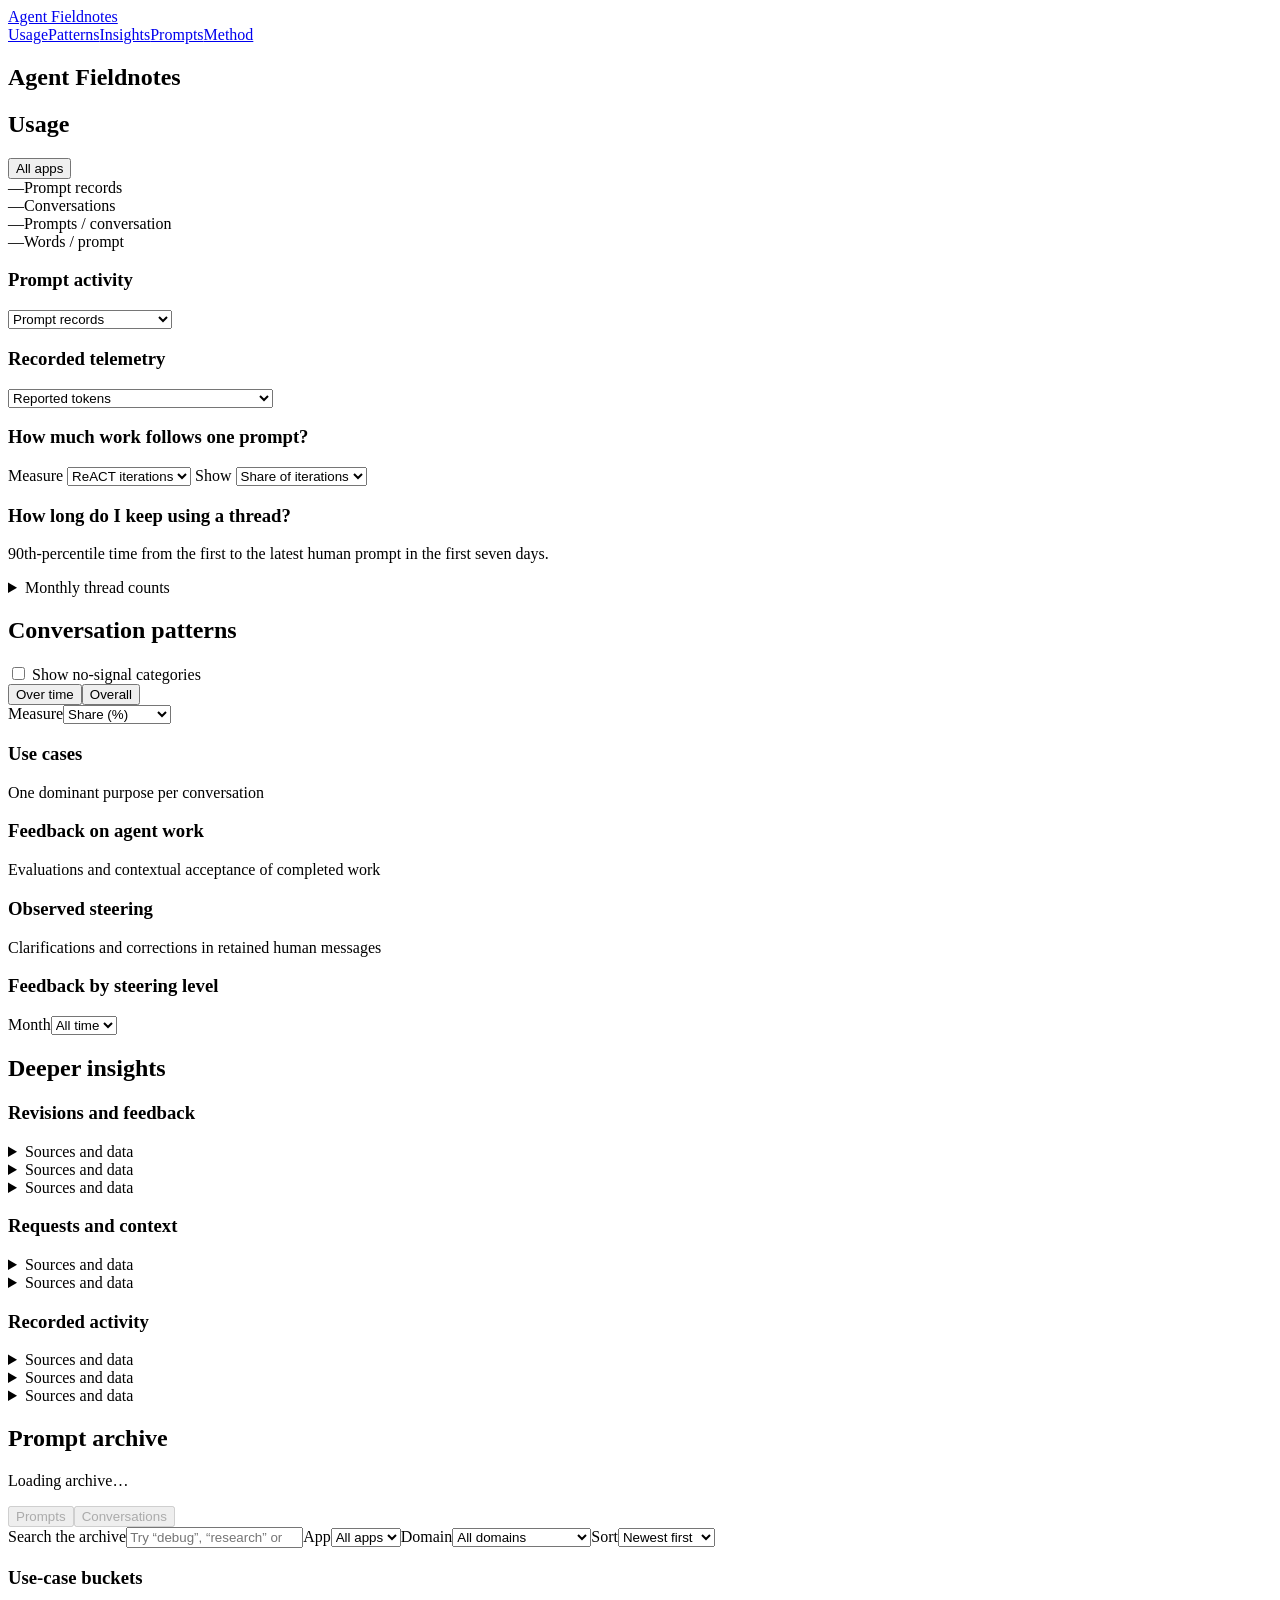
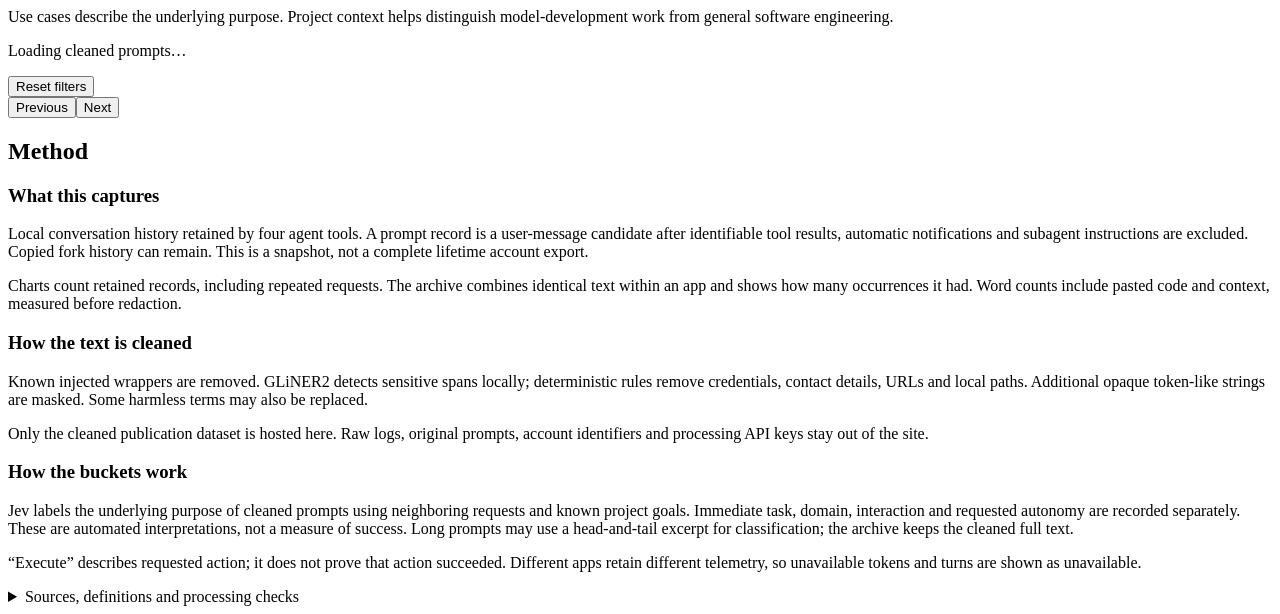
==== web/index.html @ b1a74762 "Open-source Agent Fieldnotes" ====
<!doctype html>
<html lang="en" class="layout-compact layout-sidebar"><head><meta charset="utf-8"><meta name="viewport" content="width=device-width,initial-scale=1"><meta name="description" content="Coding-agent usage over time and a searchable prompt archive."><title>Agent Fieldnotes</title><link rel="icon" href="data:image/svg+xml,%3Csvg xmlns='http://www.w3.org/2000/svg' viewBox='0 0 40 40'%3E%3Crect width='40' height='40' rx='8' fill='%2314202c'/%3E%3Cpath d='M10 29V11h20M10 20h15' fill='none' stroke='%23fa673f' stroke-width='4'/%3E%3C/svg%3E"><link rel="preconnect" href="https://fonts.googleapis.com"><link rel="preconnect" href="https://fonts.gstatic.com" crossorigin><link href="https://fonts.googleapis.com/css2?family=IBM+Plex+Mono:wght@400;500&family=IBM+Plex+Sans:wght@400;500;600&family=Newsreader:opsz,wght@6..72,400;6..72,500&display=swap" rel="stylesheet"><link rel="stylesheet" href="/style.css"><script defer src="/trends.js"></script><script defer src="/app.js"></script><script defer src="/redesign.js"></script><link rel="stylesheet" href="/redesign.css"></head>
<body><header><a class="brand" href="#usage">Agent Fieldnotes</a><nav aria-label="Main navigation"><a href="#usage">Usage</a><a href="#qualitative">Patterns</a><a href="#insights">Insights</a><a href="#archive">Prompts</a><a href="#method">Method</a></nav></header>
<main id="top"><section class="intro"><h1>Agent Fieldnotes</h1></section>
<section id="usage" aria-labelledby="usage-title"><div class="section-head"><h2 id="usage-title">Usage</h2><div class="app-controls" id="app-controls" aria-label="Filter usage by app"><button class="active" data-app="all" aria-pressed="true">All apps</button></div></div>
<div class="stats" id="stats" aria-live="polite"><div><span class="stat-value">—</span><span>Prompt records</span></div><div><span class="stat-value">—</span><span>Conversations</span></div><div><span class="stat-value">—</span><span>Prompts / conversation</span></div><div><span class="stat-value">—</span><span>Words / prompt</span></div></div>
<div class="usage-charts"><div><div class="chart-head"><div><h3>Prompt activity</h3></div><label class="measure-select"><select aria-label="Chart measure" id="chart-measure"><option value="prompts">Prompt records</option><option value="words">Average words / prompt</option><option value="threads">Active conversations</option></select></label></div><div id="chart" class="chart" aria-live="polite"></div><div id="legend" class="legend"></div>
</div><div class="token-panel"><div class="chart-head"><div><h3>Recorded telemetry</h3></div><label class="measure-select"><select aria-label="Chart measure" id="token-measure"><option value="total_tokens">Reported tokens</option><option value="turns">Recorded turns</option><option value="turns_per_thread">Turns / active conversation</option><option value="iterations">Agent turns (ReACT iterations)</option><option value="iterations_per_thread">ReACT iterations per active conversation</option><option value="iterations_per_prompt">ReACT iterations per user prompt</option></select></label></div><div id="token-chart" class="chart"></div><div id="token-legend" class="legend"></div></div></div>
<section class="react-usage" id="react-per-prompt" aria-labelledby="horizon-title">
<h3 id="horizon-title">How much work follows one prompt?</h3>
<p class="muted" id="horizon-description"></p>
<div class="horizon-controls">
<label>Measure <select id="horizon-measure"><option value="iterations" selected>ReACT iterations</option><option value="elapsed">Elapsed time</option></select></label>
<label>Show <select id="horizon-weight"><option value="prompts">Share of prompts</option><option value="work" selected>Share of iterations</option></select></label>
</div>
<p class="muted" id="horizon-scope"></p>
<p class="muted" id="horizon-reading"></p>
<div id="prompt-react-chart" class="chart" aria-describedby="horizon-scope horizon-reading"></div>
<div id="prompt-react-legend" class="legend"></div>
</section>
<section class="react-usage" id="thread-follow-through" aria-labelledby="thread-follow-title">
<h3 id="thread-follow-title">How long do I keep using a thread?</h3>
<p class="muted">90th-percentile time from the first to the latest human prompt in the first seven days.</p>
<div class="chart" id="thread-follow-chart"></div>
<details id="thread-follow-monthly"><summary>Monthly thread counts</summary><div class="table-wrap"><table><thead><tr><th scope="col">Month</th><th scope="col">Threads</th><th scope="col">Median prompts</th><th scope="col">90th-percentile span</th><th scope="col">Follow-up after 24h</th></tr></thead><tbody id="thread-follow-data"></tbody></table></div></details>
</section>
</section>
<section id="qualitative" aria-labelledby="qual-title"><div class="section-head"><h2 id="qual-title">Conversation patterns</h2><label class="qual-controls"><input type="checkbox" id="include-uninformative"> Show no-signal categories</label></div><div class="qual-toolbar"><div class="app-controls"><button id="qual-time" class="active" aria-pressed="true">Over time</button><button id="qual-overall" aria-pressed="false">Overall</button></div><label>Measure<select id="qual-measure"><option value="share">Share (%)</option><option value="count">Conversations</option></select></label></div><div class="qual-layout"><div><h3>Use cases</h3><p class="muted">One dominant purpose per conversation</p><div id="use-cases" class="distribution"></div></div><div><h3>Feedback on agent work</h3><p class="muted">Evaluations and contextual acceptance of completed work</p><div id="feedback-dist" class="distribution"></div><h3 class="steering-title">Observed steering</h3><p class="muted">Clarifications and corrections in retained human messages</p><div id="steering-dist" class="distribution"></div></div></div><div class="matrix-head"><h3>Feedback by steering level</h3><label>Month<select id="matrix-month"><option value="all">All time</option></select></label></div><div id="feedback-by-steering"></div></section>
<section id="insights" aria-labelledby="insight-title"><div class="section-head"><h2 id="insight-title">Deeper insights</h2></div><div class="insight-group" id="insight-revisions"><h3 class="insight-group-title">Revisions and feedback</h3><div class="insight-grid"><article class="insight-figure" id="revision-breakdown-clear" data-insight="revision-breakdown-clear"><div class="native-insight"></div><details class="insight-source"><summary>Sources and data</summary><div class="insight-source-content">Loading definitions…</div></details></article><article class="insight-figure" id="dissatisfaction-trend-clear" data-insight="dissatisfaction-trend-clear"><div class="native-insight"></div><details class="insight-source"><summary>Sources and data</summary><div class="insight-source-content">Loading definitions…</div></details></article><article class="insight-figure" id="dissatisfaction-waterfall-clear" data-insight="dissatisfaction-waterfall-clear"><div class="native-insight"></div><details class="insight-source"><summary>Sources and data</summary><div class="insight-source-content">Loading definitions…</div></details></article></div></div><div class="insight-group" id="insight-workflow"><h3 class="insight-group-title">Requests and context</h3><div class="insight-grid"><article class="insight-figure" id="request-progression-clear" data-insight="request-progression-clear"><div class="native-insight"></div><details class="insight-source"><summary>Sources and data</summary><div class="insight-source-content">Loading definitions…</div></details></article><article class="insight-figure" id="token-composition-clear" data-insight="token-composition-clear"><div class="native-insight"></div><details class="insight-source"><summary>Sources and data</summary><div class="insight-source-content">Loading definitions…</div></details></article></div></div><div class="insight-group" id="insight-activity"><h3 class="insight-group-title">Recorded activity</h3><div class="insight-grid"><article class="insight-figure" id="tool-friction-clear" data-insight="tool-friction-clear"><div class="native-insight"></div><details class="insight-source"><summary>Sources and data</summary><div class="insight-source-content">Loading definitions…</div></details></article><article class="insight-figure" id="overlap-clear" data-insight="overlap-clear"><div class="native-insight"></div><details class="insight-source"><summary>Sources and data</summary><div class="insight-source-content">Loading definitions…</div></details></article><article class="insight-figure" id="prompt-clock-clear" data-insight="prompt-clock-clear"><div class="native-insight"></div><details class="insight-source"><summary>Sources and data</summary><div class="insight-source-content">Loading definitions…</div></details></article></div></div></section><section id="archive" aria-labelledby="archive-title"><div class="section-head"><h2 id="archive-title">Prompt archive</h2><p id="archive-total" class="muted">Loading archive…</p></div><div class="archive-view app-controls" aria-label="Archive view"><button id="view-prompts" disabled class="active" aria-pressed="true">Prompts</button><button id="view-threads" disabled aria-pressed="false">Conversations</button></div><div class="archive-tools"><label class="search-label"><span>Search the archive</span><input id="search" type="search" placeholder="Try “debug”, “research” or “subagent”" autocomplete="off"></label><label>App<select id="archive-app"><option value="all">All apps</option></select></label><label>Domain<select id="domain"><option value="all">All domains</option><option value="software">Software</option><option value="model_development">Model development</option><option value="data">Data</option><option value="creative">Creative</option><option value="personal">Personal</option><option value="infrastructure">Infrastructure</option><option value="other">Other</option><option value="unclear">Unclear</option></select></label><label class="thread-filter" hidden>Feedback<select id="feedback-filter"><option value="all">All feedback</option><option value="strongly_negative">Strongly negative</option><option value="negative">Negative</option><option value="mixed">Mixed</option><option value="positive">Positive</option><option value="strongly_positive">Strongly positive</option><option value="no_feedback">No explicit feedback</option><option value="uncertain">Uncertain</option></select></label><label class="thread-filter" hidden>Steering<select id="steering-filter"><option value="all">All steering</option><option value="none">None observed</option><option value="light">Light</option><option value="moderate">Moderate</option><option value="heavy">Heavy</option><option value="uncertain">Uncertain</option></select></label><label>Sort<select id="sort"><option value="newest">Newest first</option><option value="oldest">Oldest first</option><option value="shortest">Shortest first</option><option value="longest">Longest first</option></select></label></div>
<div class="archive-layout"><aside aria-label="Use-case buckets"><h3>Use-case buckets</h3><div id="buckets"></div><p class="muted bucket-note">Use cases describe the underlying purpose. Project context helps distinguish model-development work from general software engineering.</p></aside><div><div class="results-head"><p id="result-count" aria-live="polite">Loading cleaned prompts…</p><button id="reset" class="text-button">Reset filters</button></div><div id="results"></div><div class="pagination"><button id="prev">Previous</button><span id="page-label"></span><button id="next">Next</button></div></div></div></section>
<section id="method" aria-labelledby="method-title"><div class="section-head"><h2 id="method-title">Method</h2></div><div class="method-grid"><div><h3>What this captures</h3><p>Local conversation history retained by four agent tools. A prompt record is a user-message candidate after identifiable tool results, automatic notifications and subagent instructions are excluded. Copied fork history can remain. This is a snapshot, not a complete lifetime account export.</p><p>Charts count retained records, including repeated requests. The archive combines identical text within an app and shows how many occurrences it had. Word counts include pasted code and context, measured before redaction.</p></div><div><h3>How the text is cleaned</h3><p>Known injected wrappers are removed. GLiNER2 detects sensitive spans locally; deterministic rules remove credentials, contact details, URLs and local paths. Additional opaque token-like strings are masked. Some harmless terms may also be replaced.</p><p>Only the cleaned publication dataset is hosted here. Raw logs, original prompts, account identifiers and processing API keys stay out of the site.</p></div><div><h3>How the buckets work</h3><p>Jev labels the underlying purpose of cleaned prompts using neighboring requests and known project goals. Immediate task, domain, interaction and requested autonomy are recorded separately. These are automated interpretations, not a measure of success. Long prompts may use a head-and-tail excerpt for classification; the archive keeps the cleaned full text.</p><p>“Execute” describes requested action; it does not prove that action succeeded. Different apps retain different telemetry, so unavailable tokens and turns are shown as unavailable.</p></div></div><details><summary>Sources, definitions and processing checks</summary><div id="method-details"></div><p>Cleaning model: <a href="https://huggingface.co/fastino/gliner2-privacy-filter-PII-multi" target="_blank" rel="noopener">Fastino GLiNER2 privacy filter</a>. Classification: <a href="https://docs.typesafe.ai/introduction" target="_blank" rel="noopener">TypeSafe Jev</a>. The pilot covered 300 real prompts and 32 synthetic cases. All 52 known synthetic sensitive spans were covered by the combined model and rules. Those challenge results are not a real-world accuracy estimate.</p></details></section></main></body></html>
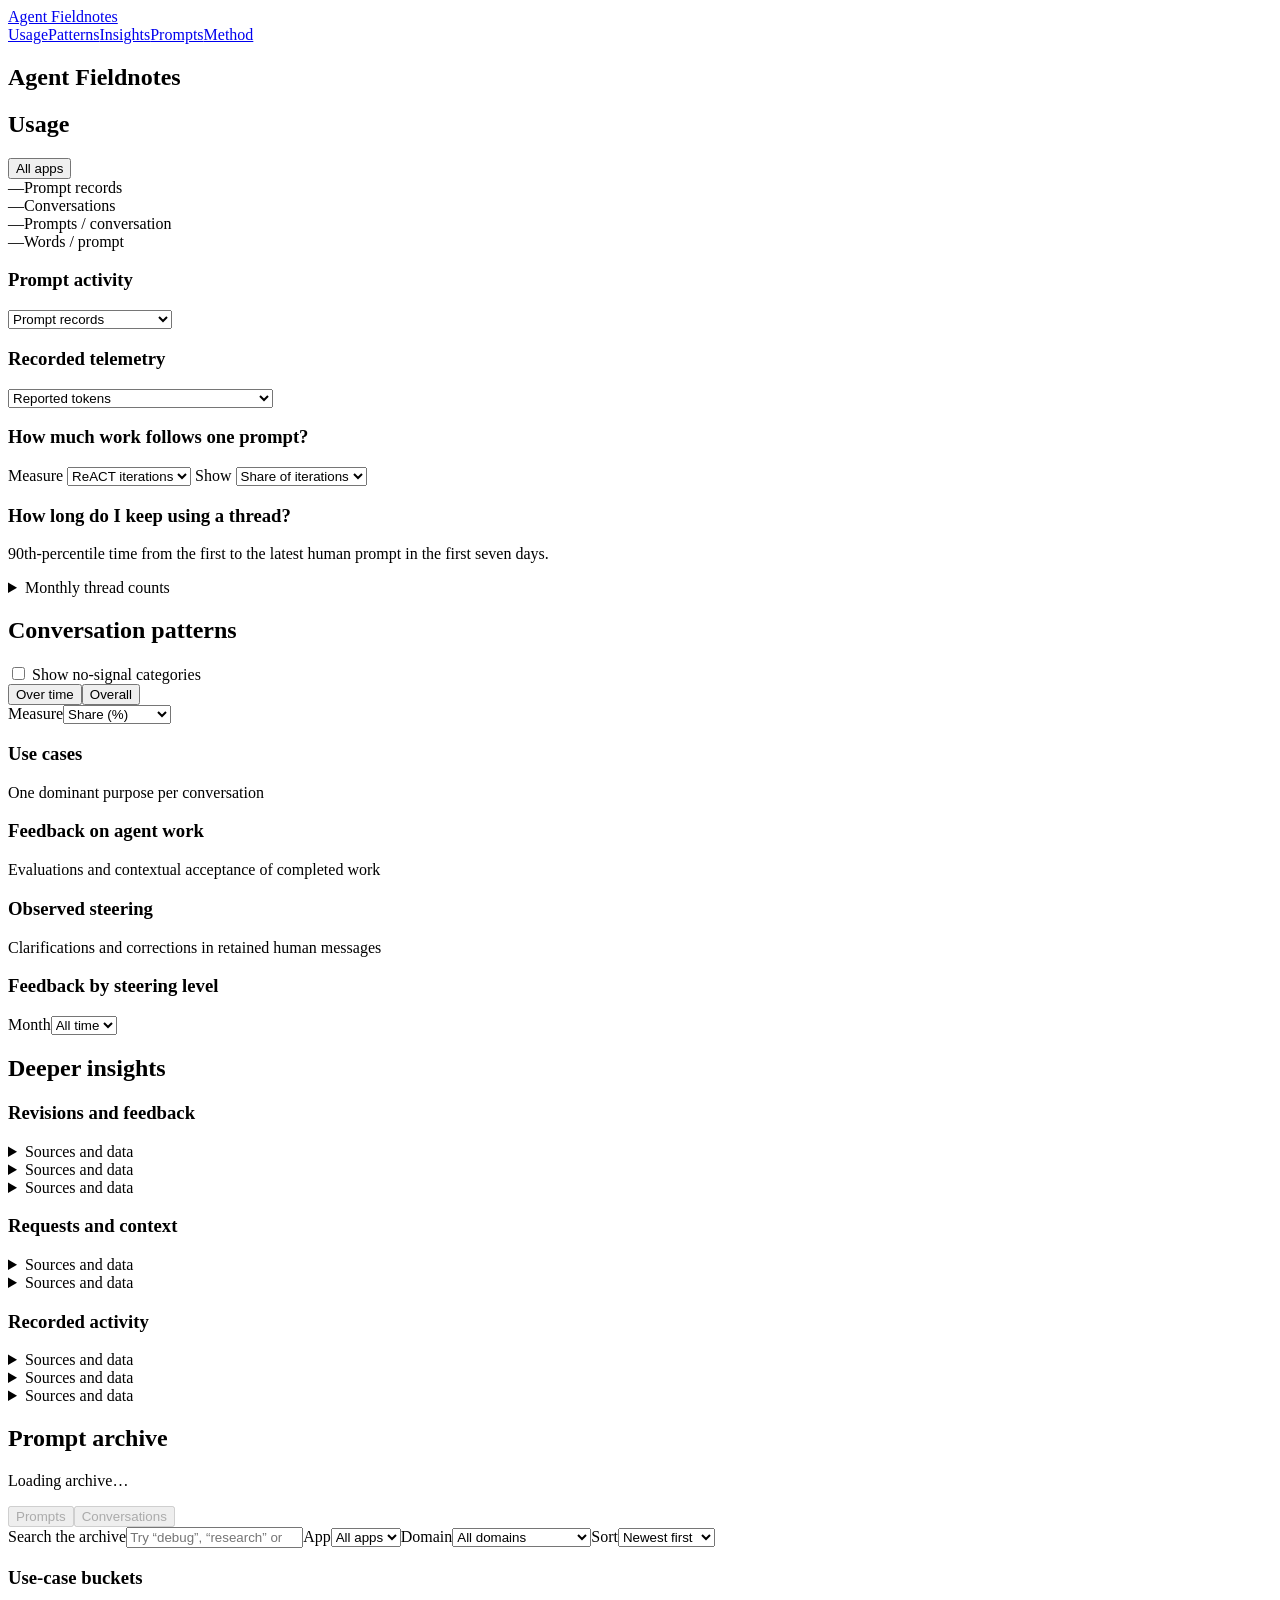
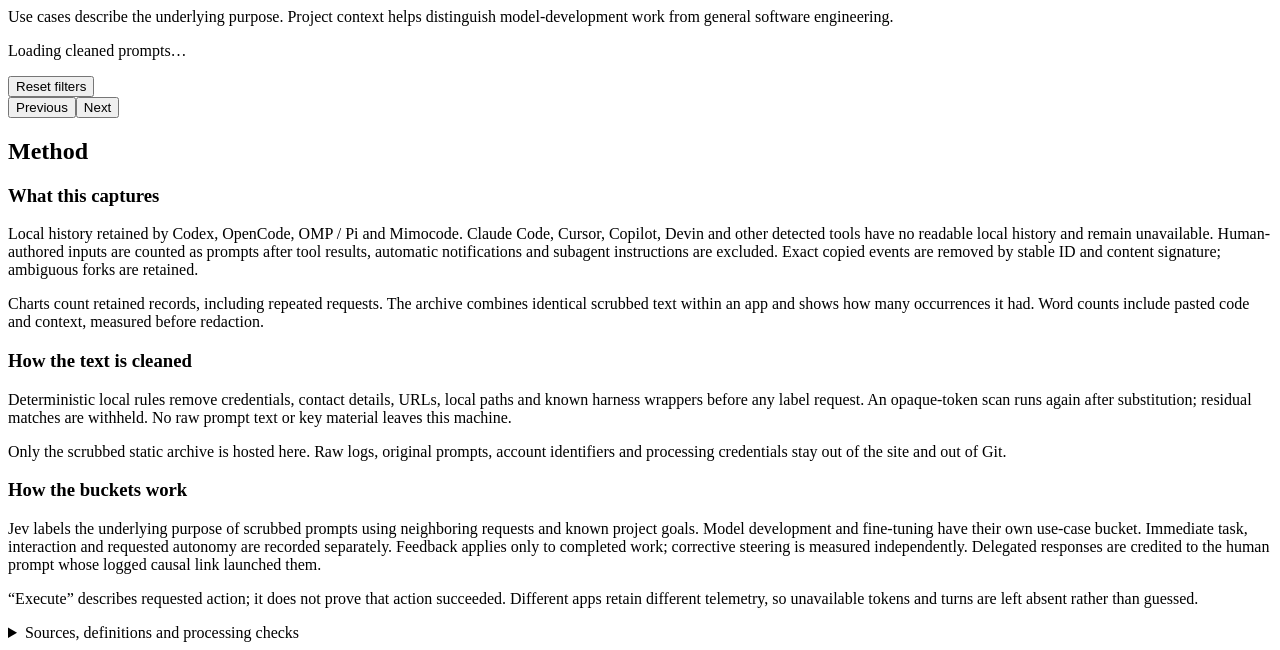
==== commit d1ffa40e: "feat: support more local agent sources - Add read-only OpenCode, Mimocode and OMP adapters plus a CL" ====
--- a/web/index.html
+++ b/web/index.html
@@ -28,4 +28,4 @@
 <section id="qualitative" aria-labelledby="qual-title"><div class="section-head"><h2 id="qual-title">Conversation patterns</h2><label class="qual-controls"><input type="checkbox" id="include-uninformative"> Show no-signal categories</label></div><div class="qual-toolbar"><div class="app-controls"><button id="qual-time" class="active" aria-pressed="true">Over time</button><button id="qual-overall" aria-pressed="false">Overall</button></div><label>Measure<select id="qual-measure"><option value="share">Share (%)</option><option value="count">Conversations</option></select></label></div><div class="qual-layout"><div><h3>Use cases</h3><p class="muted">One dominant purpose per conversation</p><div id="use-cases" class="distribution"></div></div><div><h3>Feedback on agent work</h3><p class="muted">Evaluations and contextual acceptance of completed work</p><div id="feedback-dist" class="distribution"></div><h3 class="steering-title">Observed steering</h3><p class="muted">Clarifications and corrections in retained human messages</p><div id="steering-dist" class="distribution"></div></div></div><div class="matrix-head"><h3>Feedback by steering level</h3><label>Month<select id="matrix-month"><option value="all">All time</option></select></label></div><div id="feedback-by-steering"></div></section>
 <section id="insights" aria-labelledby="insight-title"><div class="section-head"><h2 id="insight-title">Deeper insights</h2></div><div class="insight-group" id="insight-revisions"><h3 class="insight-group-title">Revisions and feedback</h3><div class="insight-grid"><article class="insight-figure" id="revision-breakdown-clear" data-insight="revision-breakdown-clear"><div class="native-insight"></div><details class="insight-source"><summary>Sources and data</summary><div class="insight-source-content">Loading definitions…</div></details></article><article class="insight-figure" id="dissatisfaction-trend-clear" data-insight="dissatisfaction-trend-clear"><div class="native-insight"></div><details class="insight-source"><summary>Sources and data</summary><div class="insight-source-content">Loading definitions…</div></details></article><article class="insight-figure" id="dissatisfaction-waterfall-clear" data-insight="dissatisfaction-waterfall-clear"><div class="native-insight"></div><details class="insight-source"><summary>Sources and data</summary><div class="insight-source-content">Loading definitions…</div></details></article></div></div><div class="insight-group" id="insight-workflow"><h3 class="insight-group-title">Requests and context</h3><div class="insight-grid"><article class="insight-figure" id="request-progression-clear" data-insight="request-progression-clear"><div class="native-insight"></div><details class="insight-source"><summary>Sources and data</summary><div class="insight-source-content">Loading definitions…</div></details></article><article class="insight-figure" id="token-composition-clear" data-insight="token-composition-clear"><div class="native-insight"></div><details class="insight-source"><summary>Sources and data</summary><div class="insight-source-content">Loading definitions…</div></details></article></div></div><div class="insight-group" id="insight-activity"><h3 class="insight-group-title">Recorded activity</h3><div class="insight-grid"><article class="insight-figure" id="tool-friction-clear" data-insight="tool-friction-clear"><div class="native-insight"></div><details class="insight-source"><summary>Sources and data</summary><div class="insight-source-content">Loading definitions…</div></details></article><article class="insight-figure" id="overlap-clear" data-insight="overlap-clear"><div class="native-insight"></div><details class="insight-source"><summary>Sources and data</summary><div class="insight-source-content">Loading definitions…</div></details></article><article class="insight-figure" id="prompt-clock-clear" data-insight="prompt-clock-clear"><div class="native-insight"></div><details class="insight-source"><summary>Sources and data</summary><div class="insight-source-content">Loading definitions…</div></details></article></div></div></section><section id="archive" aria-labelledby="archive-title"><div class="section-head"><h2 id="archive-title">Prompt archive</h2><p id="archive-total" class="muted">Loading archive…</p></div><div class="archive-view app-controls" aria-label="Archive view"><button id="view-prompts" disabled class="active" aria-pressed="true">Prompts</button><button id="view-threads" disabled aria-pressed="false">Conversations</button></div><div class="archive-tools"><label class="search-label"><span>Search the archive</span><input id="search" type="search" placeholder="Try “debug”, “research” or “subagent”" autocomplete="off"></label><label>App<select id="archive-app"><option value="all">All apps</option></select></label><label>Domain<select id="domain"><option value="all">All domains</option><option value="software">Software</option><option value="model_development">Model development</option><option value="data">Data</option><option value="creative">Creative</option><option value="personal">Personal</option><option value="infrastructure">Infrastructure</option><option value="other">Other</option><option value="unclear">Unclear</option></select></label><label class="thread-filter" hidden>Feedback<select id="feedback-filter"><option value="all">All feedback</option><option value="strongly_negative">Strongly negative</option><option value="negative">Negative</option><option value="mixed">Mixed</option><option value="positive">Positive</option><option value="strongly_positive">Strongly positive</option><option value="no_feedback">No explicit feedback</option><option value="uncertain">Uncertain</option></select></label><label class="thread-filter" hidden>Steering<select id="steering-filter"><option value="all">All steering</option><option value="none">None observed</option><option value="light">Light</option><option value="moderate">Moderate</option><option value="heavy">Heavy</option><option value="uncertain">Uncertain</option></select></label><label>Sort<select id="sort"><option value="newest">Newest first</option><option value="oldest">Oldest first</option><option value="shortest">Shortest first</option><option value="longest">Longest first</option></select></label></div>
 <div class="archive-layout"><aside aria-label="Use-case buckets"><h3>Use-case buckets</h3><div id="buckets"></div><p class="muted bucket-note">Use cases describe the underlying purpose. Project context helps distinguish model-development work from general software engineering.</p></aside><div><div class="results-head"><p id="result-count" aria-live="polite">Loading cleaned prompts…</p><button id="reset" class="text-button">Reset filters</button></div><div id="results"></div><div class="pagination"><button id="prev">Previous</button><span id="page-label"></span><button id="next">Next</button></div></div></div></section>
-<section id="method" aria-labelledby="method-title"><div class="section-head"><h2 id="method-title">Method</h2></div><div class="method-grid"><div><h3>What this captures</h3><p>Local conversation history retained by four agent tools. A prompt record is a user-message candidate after identifiable tool results, automatic notifications and subagent instructions are excluded. Copied fork history can remain. This is a snapshot, not a complete lifetime account export.</p><p>Charts count retained records, including repeated requests. The archive combines identical text within an app and shows how many occurrences it had. Word counts include pasted code and context, measured before redaction.</p></div><div><h3>How the text is cleaned</h3><p>Known injected wrappers are removed. GLiNER2 detects sensitive spans locally; deterministic rules remove credentials, contact details, URLs and local paths. Additional opaque token-like strings are masked. Some harmless terms may also be replaced.</p><p>Only the cleaned publication dataset is hosted here. Raw logs, original prompts, account identifiers and processing API keys stay out of the site.</p></div><div><h3>How the buckets work</h3><p>Jev labels the underlying purpose of cleaned prompts using neighboring requests and known project goals. Immediate task, domain, interaction and requested autonomy are recorded separately. These are automated interpretations, not a measure of success. Long prompts may use a head-and-tail excerpt for classification; the archive keeps the cleaned full text.</p><p>“Execute” describes requested action; it does not prove that action succeeded. Different apps retain different telemetry, so unavailable tokens and turns are shown as unavailable.</p></div></div><details><summary>Sources, definitions and processing checks</summary><div id="method-details"></div><p>Cleaning model: <a href="https://huggingface.co/fastino/gliner2-privacy-filter-PII-multi" target="_blank" rel="noopener">Fastino GLiNER2 privacy filter</a>. Classification: <a href="https://docs.typesafe.ai/introduction" target="_blank" rel="noopener">TypeSafe Jev</a>. The pilot covered 300 real prompts and 32 synthetic cases. All 52 known synthetic sensitive spans were covered by the combined model and rules. Those challenge results are not a real-world accuracy estimate.</p></details></section></main></body></html>
+<section id="method" aria-labelledby="method-title"><div class="section-head"><h2 id="method-title">Method</h2></div><div class="method-grid"><div><h3>What this captures</h3><p>Local history retained by Codex, OpenCode, OMP / Pi and Mimocode. Claude Code, Cursor, Copilot, Devin and other detected tools have no readable local history and remain unavailable. Human-authored inputs are counted as prompts after tool results, automatic notifications and subagent instructions are excluded. Exact copied events are removed by stable ID and content signature; ambiguous forks are retained.</p><p>Charts count retained records, including repeated requests. The archive combines identical scrubbed text within an app and shows how many occurrences it had. Word counts include pasted code and context, measured before redaction.</p></div><div><h3>How the text is cleaned</h3><p>Deterministic local rules remove credentials, contact details, URLs, local paths and known harness wrappers before any label request. An opaque-token scan runs again after substitution; residual matches are withheld. No raw prompt text or key material leaves this machine.</p><p>Only the scrubbed static archive is hosted here. Raw logs, original prompts, account identifiers and processing credentials stay out of the site and out of Git.</p></div><div><h3>How the buckets work</h3><p>Jev labels the underlying purpose of scrubbed prompts using neighboring requests and known project goals. Model development and fine-tuning have their own use-case bucket. Immediate task, interaction and requested autonomy are recorded separately. Feedback applies only to completed work; corrective steering is measured independently. Delegated responses are credited to the human prompt whose logged causal link launched them.</p><p>“Execute” describes requested action; it does not prove that action succeeded. Different apps retain different telemetry, so unavailable tokens and turns are left absent rather than guessed.</p></div></div><details><summary>Sources, definitions and processing checks</summary><div id="method-details"></div><p>Classification: <a href="https://docs.typesafe.ai/introduction" target="_blank" rel="noopener">TypeSafe Jev</a> through this machine’s configured judge route, with labels cached by payload, model and rubric. Coverage by agent and month appears above; gaps are explicit.</p></details></section></main></body></html>
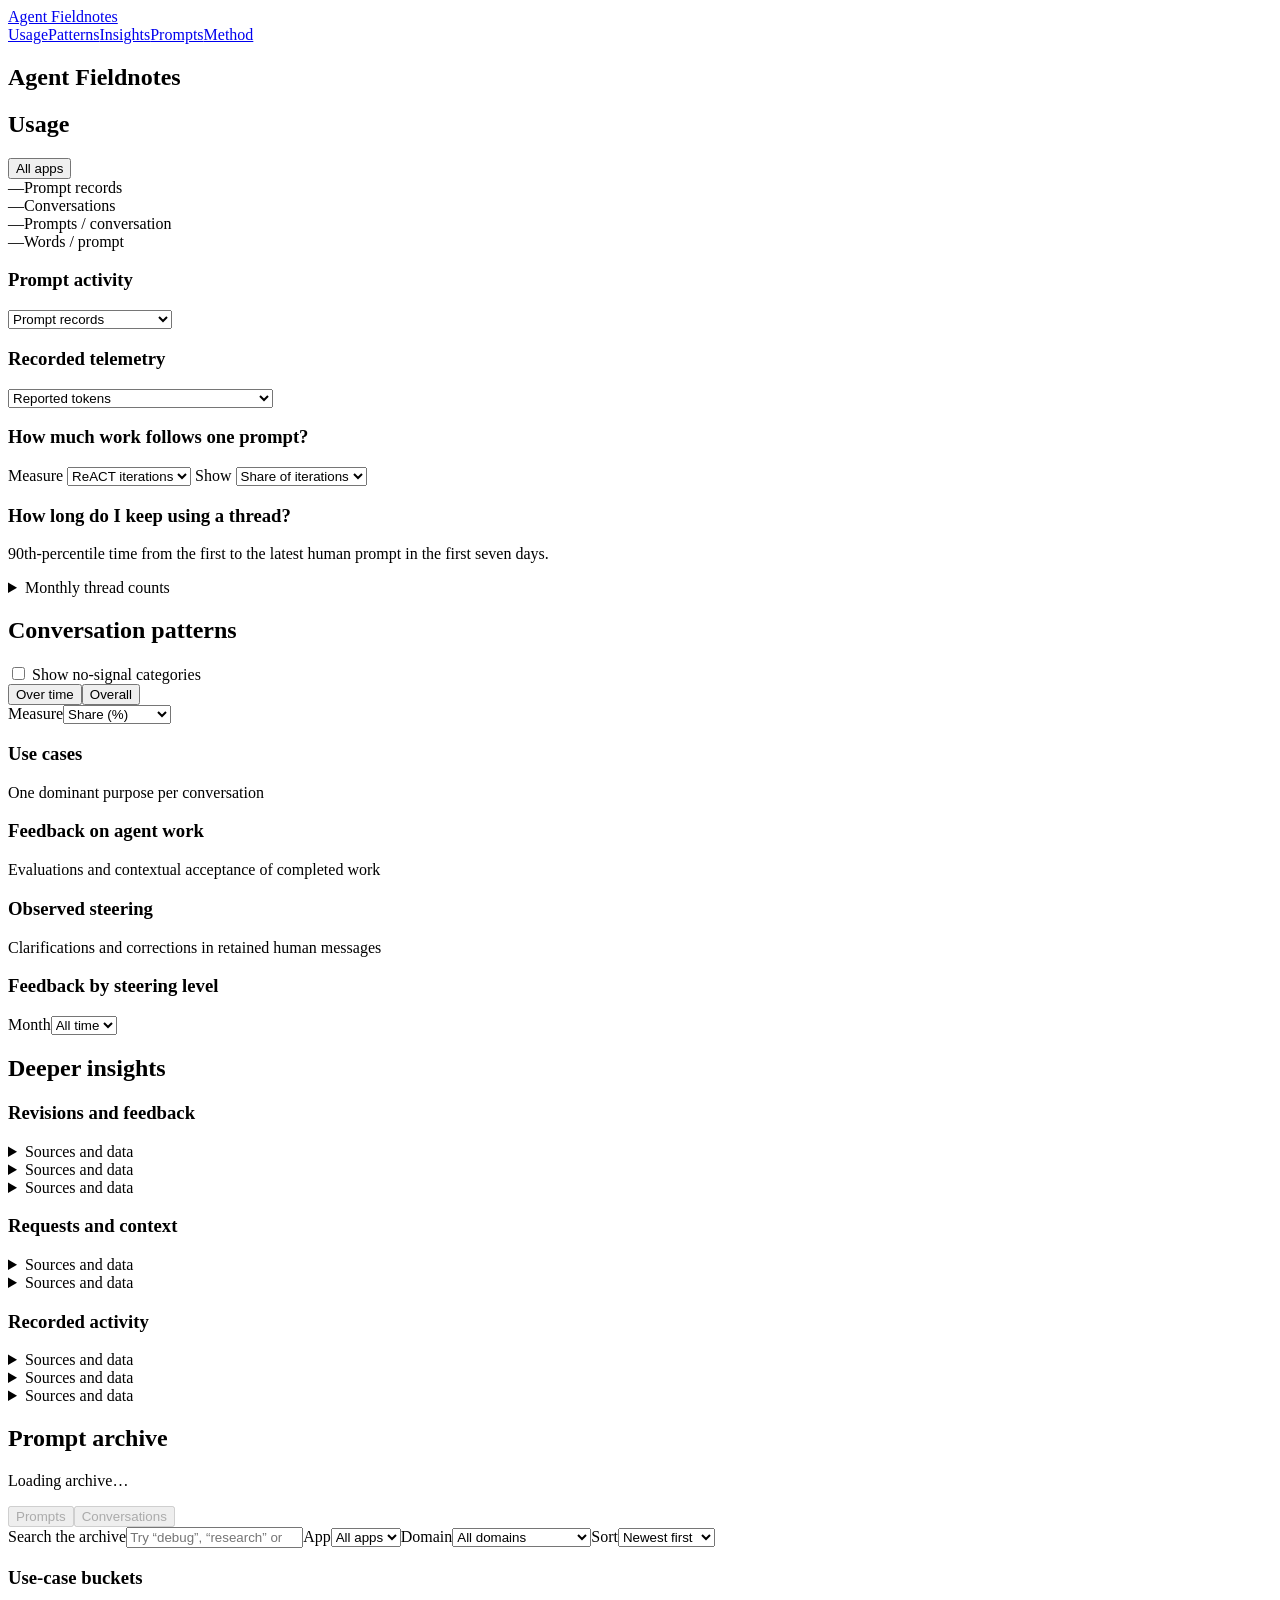
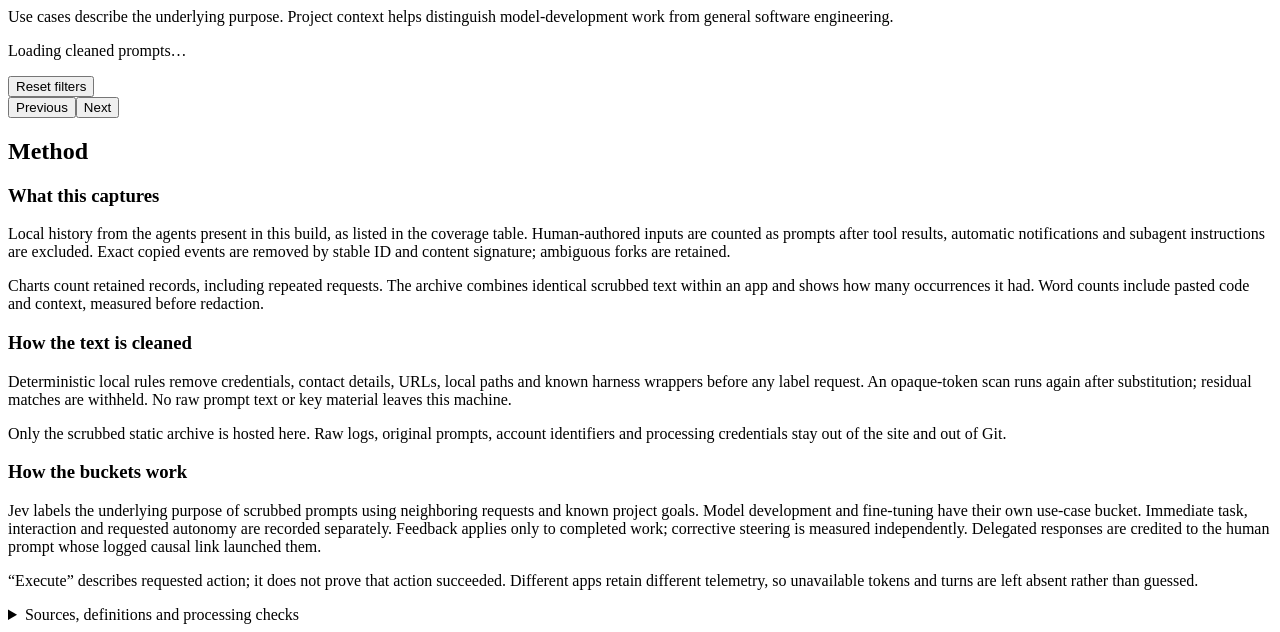
==== commit 8a73e14a: "Address second Codex review round on PR 2 - Align Jev cache identity with prepared payload keys whil" ====
--- a/web/index.html
+++ b/web/index.html
@@ -28,4 +28,4 @@
 <section id="qualitative" aria-labelledby="qual-title"><div class="section-head"><h2 id="qual-title">Conversation patterns</h2><label class="qual-controls"><input type="checkbox" id="include-uninformative"> Show no-signal categories</label></div><div class="qual-toolbar"><div class="app-controls"><button id="qual-time" class="active" aria-pressed="true">Over time</button><button id="qual-overall" aria-pressed="false">Overall</button></div><label>Measure<select id="qual-measure"><option value="share">Share (%)</option><option value="count">Conversations</option></select></label></div><div class="qual-layout"><div><h3>Use cases</h3><p class="muted">One dominant purpose per conversation</p><div id="use-cases" class="distribution"></div></div><div><h3>Feedback on agent work</h3><p class="muted">Evaluations and contextual acceptance of completed work</p><div id="feedback-dist" class="distribution"></div><h3 class="steering-title">Observed steering</h3><p class="muted">Clarifications and corrections in retained human messages</p><div id="steering-dist" class="distribution"></div></div></div><div class="matrix-head"><h3>Feedback by steering level</h3><label>Month<select id="matrix-month"><option value="all">All time</option></select></label></div><div id="feedback-by-steering"></div></section>
 <section id="insights" aria-labelledby="insight-title"><div class="section-head"><h2 id="insight-title">Deeper insights</h2></div><div class="insight-group" id="insight-revisions"><h3 class="insight-group-title">Revisions and feedback</h3><div class="insight-grid"><article class="insight-figure" id="revision-breakdown-clear" data-insight="revision-breakdown-clear"><div class="native-insight"></div><details class="insight-source"><summary>Sources and data</summary><div class="insight-source-content">Loading definitions…</div></details></article><article class="insight-figure" id="dissatisfaction-trend-clear" data-insight="dissatisfaction-trend-clear"><div class="native-insight"></div><details class="insight-source"><summary>Sources and data</summary><div class="insight-source-content">Loading definitions…</div></details></article><article class="insight-figure" id="dissatisfaction-waterfall-clear" data-insight="dissatisfaction-waterfall-clear"><div class="native-insight"></div><details class="insight-source"><summary>Sources and data</summary><div class="insight-source-content">Loading definitions…</div></details></article></div></div><div class="insight-group" id="insight-workflow"><h3 class="insight-group-title">Requests and context</h3><div class="insight-grid"><article class="insight-figure" id="request-progression-clear" data-insight="request-progression-clear"><div class="native-insight"></div><details class="insight-source"><summary>Sources and data</summary><div class="insight-source-content">Loading definitions…</div></details></article><article class="insight-figure" id="token-composition-clear" data-insight="token-composition-clear"><div class="native-insight"></div><details class="insight-source"><summary>Sources and data</summary><div class="insight-source-content">Loading definitions…</div></details></article></div></div><div class="insight-group" id="insight-activity"><h3 class="insight-group-title">Recorded activity</h3><div class="insight-grid"><article class="insight-figure" id="tool-friction-clear" data-insight="tool-friction-clear"><div class="native-insight"></div><details class="insight-source"><summary>Sources and data</summary><div class="insight-source-content">Loading definitions…</div></details></article><article class="insight-figure" id="overlap-clear" data-insight="overlap-clear"><div class="native-insight"></div><details class="insight-source"><summary>Sources and data</summary><div class="insight-source-content">Loading definitions…</div></details></article><article class="insight-figure" id="prompt-clock-clear" data-insight="prompt-clock-clear"><div class="native-insight"></div><details class="insight-source"><summary>Sources and data</summary><div class="insight-source-content">Loading definitions…</div></details></article></div></div></section><section id="archive" aria-labelledby="archive-title"><div class="section-head"><h2 id="archive-title">Prompt archive</h2><p id="archive-total" class="muted">Loading archive…</p></div><div class="archive-view app-controls" aria-label="Archive view"><button id="view-prompts" disabled class="active" aria-pressed="true">Prompts</button><button id="view-threads" disabled aria-pressed="false">Conversations</button></div><div class="archive-tools"><label class="search-label"><span>Search the archive</span><input id="search" type="search" placeholder="Try “debug”, “research” or “subagent”" autocomplete="off"></label><label>App<select id="archive-app"><option value="all">All apps</option></select></label><label>Domain<select id="domain"><option value="all">All domains</option><option value="software">Software</option><option value="model_development">Model development</option><option value="data">Data</option><option value="creative">Creative</option><option value="personal">Personal</option><option value="infrastructure">Infrastructure</option><option value="other">Other</option><option value="unclear">Unclear</option></select></label><label class="thread-filter" hidden>Feedback<select id="feedback-filter"><option value="all">All feedback</option><option value="strongly_negative">Strongly negative</option><option value="negative">Negative</option><option value="mixed">Mixed</option><option value="positive">Positive</option><option value="strongly_positive">Strongly positive</option><option value="no_feedback">No explicit feedback</option><option value="uncertain">Uncertain</option></select></label><label class="thread-filter" hidden>Steering<select id="steering-filter"><option value="all">All steering</option><option value="none">None observed</option><option value="light">Light</option><option value="moderate">Moderate</option><option value="heavy">Heavy</option><option value="uncertain">Uncertain</option></select></label><label>Sort<select id="sort"><option value="newest">Newest first</option><option value="oldest">Oldest first</option><option value="shortest">Shortest first</option><option value="longest">Longest first</option></select></label></div>
 <div class="archive-layout"><aside aria-label="Use-case buckets"><h3>Use-case buckets</h3><div id="buckets"></div><p class="muted bucket-note">Use cases describe the underlying purpose. Project context helps distinguish model-development work from general software engineering.</p></aside><div><div class="results-head"><p id="result-count" aria-live="polite">Loading cleaned prompts…</p><button id="reset" class="text-button">Reset filters</button></div><div id="results"></div><div class="pagination"><button id="prev">Previous</button><span id="page-label"></span><button id="next">Next</button></div></div></div></section>
-<section id="method" aria-labelledby="method-title"><div class="section-head"><h2 id="method-title">Method</h2></div><div class="method-grid"><div><h3>What this captures</h3><p>Local history retained by Codex, OpenCode, OMP / Pi and Mimocode. Claude Code, Cursor, Copilot, Devin and other detected tools have no readable local history and remain unavailable. Human-authored inputs are counted as prompts after tool results, automatic notifications and subagent instructions are excluded. Exact copied events are removed by stable ID and content signature; ambiguous forks are retained.</p><p>Charts count retained records, including repeated requests. The archive combines identical scrubbed text within an app and shows how many occurrences it had. Word counts include pasted code and context, measured before redaction.</p></div><div><h3>How the text is cleaned</h3><p>Deterministic local rules remove credentials, contact details, URLs, local paths and known harness wrappers before any label request. An opaque-token scan runs again after substitution; residual matches are withheld. No raw prompt text or key material leaves this machine.</p><p>Only the scrubbed static archive is hosted here. Raw logs, original prompts, account identifiers and processing credentials stay out of the site and out of Git.</p></div><div><h3>How the buckets work</h3><p>Jev labels the underlying purpose of scrubbed prompts using neighboring requests and known project goals. Model development and fine-tuning have their own use-case bucket. Immediate task, interaction and requested autonomy are recorded separately. Feedback applies only to completed work; corrective steering is measured independently. Delegated responses are credited to the human prompt whose logged causal link launched them.</p><p>“Execute” describes requested action; it does not prove that action succeeded. Different apps retain different telemetry, so unavailable tokens and turns are left absent rather than guessed.</p></div></div><details><summary>Sources, definitions and processing checks</summary><div id="method-details"></div><p>Classification: <a href="https://docs.typesafe.ai/introduction" target="_blank" rel="noopener">TypeSafe Jev</a> through this machine’s configured judge route, with labels cached by payload, model and rubric. Coverage by agent and month appears above; gaps are explicit.</p></details></section></main></body></html>
+<section id="method" aria-labelledby="method-title"><div class="section-head"><h2 id="method-title">Method</h2></div><div class="method-grid"><div><h3>What this captures</h3><p>Local history from the agents present in this build, as listed in the coverage table. Human-authored inputs are counted as prompts after tool results, automatic notifications and subagent instructions are excluded. Exact copied events are removed by stable ID and content signature; ambiguous forks are retained.</p><p>Charts count retained records, including repeated requests. The archive combines identical scrubbed text within an app and shows how many occurrences it had. Word counts include pasted code and context, measured before redaction.</p></div><div><h3>How the text is cleaned</h3><p>Deterministic local rules remove credentials, contact details, URLs, local paths and known harness wrappers before any label request. An opaque-token scan runs again after substitution; residual matches are withheld. No raw prompt text or key material leaves this machine.</p><p>Only the scrubbed static archive is hosted here. Raw logs, original prompts, account identifiers and processing credentials stay out of the site and out of Git.</p></div><div><h3>How the buckets work</h3><p>Jev labels the underlying purpose of scrubbed prompts using neighboring requests and known project goals. Model development and fine-tuning have their own use-case bucket. Immediate task, interaction and requested autonomy are recorded separately. Feedback applies only to completed work; corrective steering is measured independently. Delegated responses are credited to the human prompt whose logged causal link launched them.</p><p>“Execute” describes requested action; it does not prove that action succeeded. Different apps retain different telemetry, so unavailable tokens and turns are left absent rather than guessed.</p></div></div><details><summary>Sources, definitions and processing checks</summary><div id="method-details"></div><p>Classification: <a href="https://docs.typesafe.ai/introduction" target="_blank" rel="noopener">TypeSafe Jev</a> through this machine’s configured judge route, with labels cached by payload, model and rubric. Coverage by agent and month appears above; gaps are explicit.</p></details></section></main></body></html>
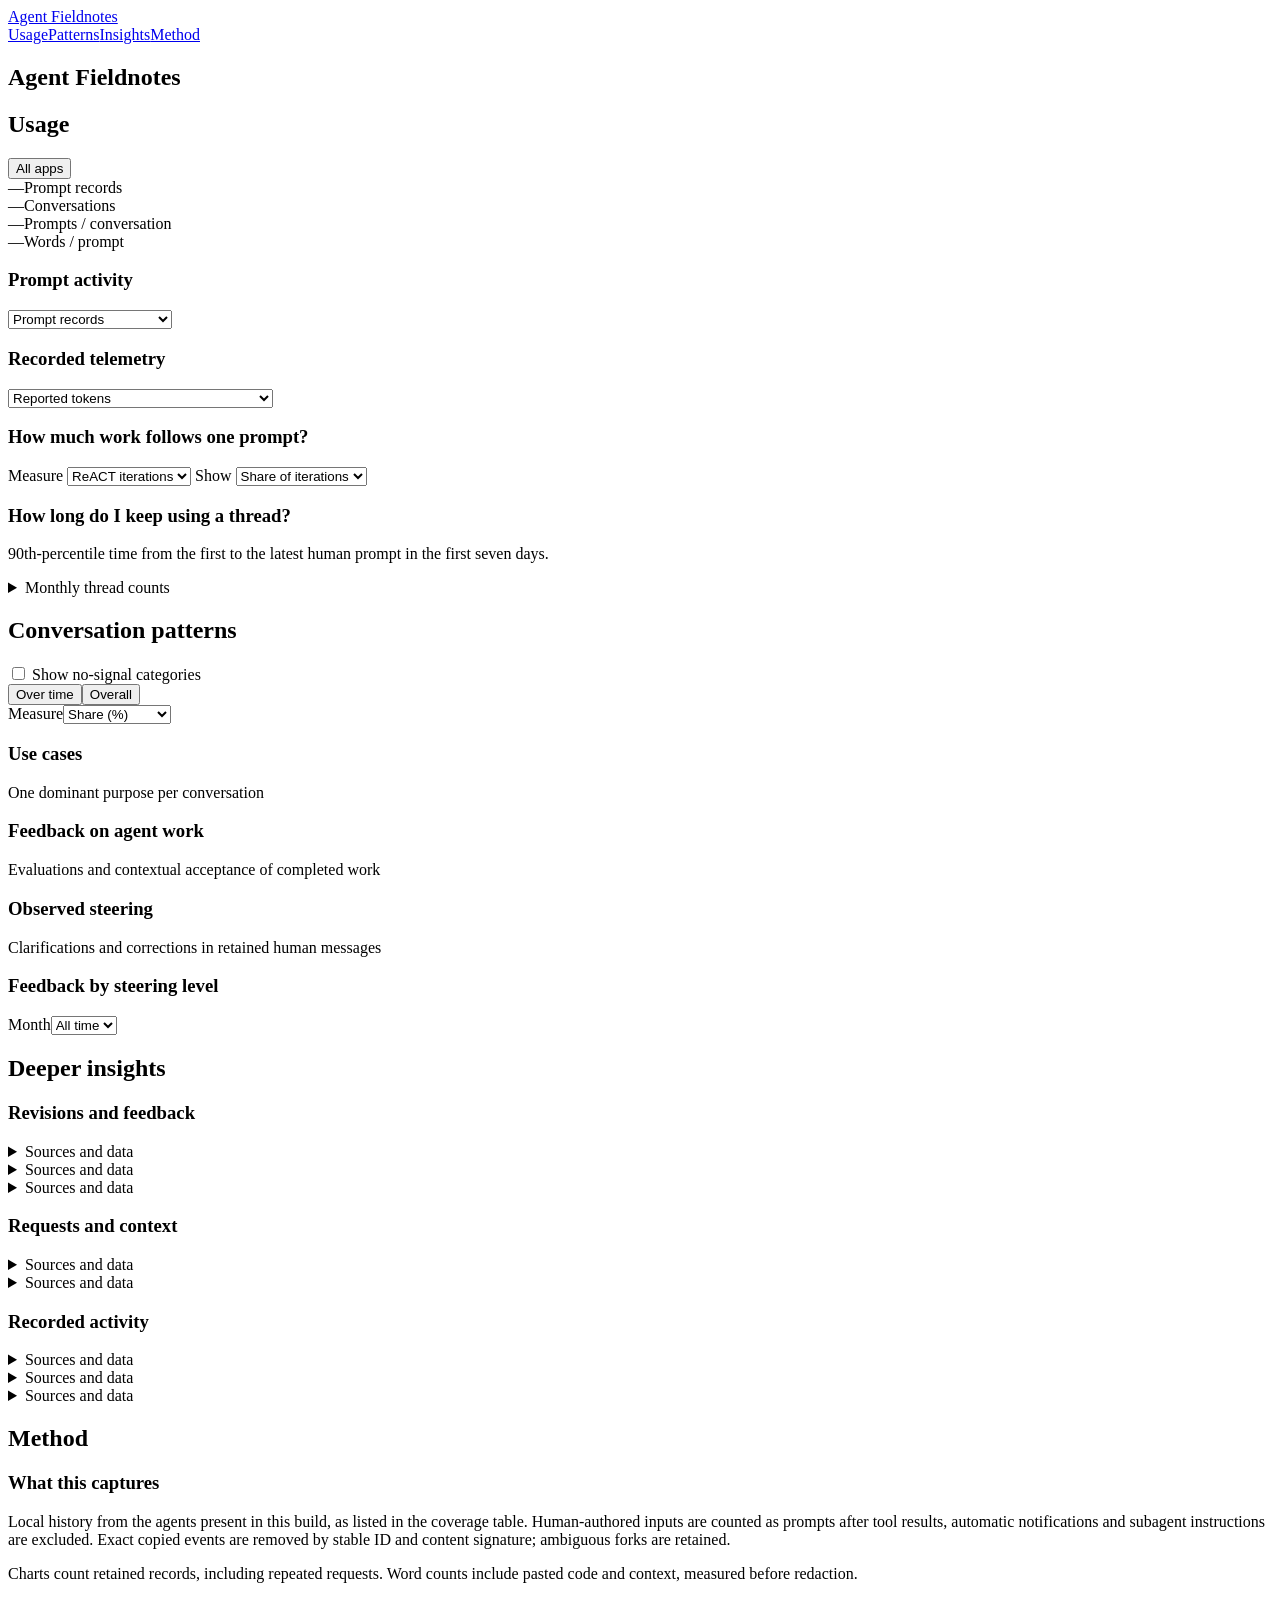
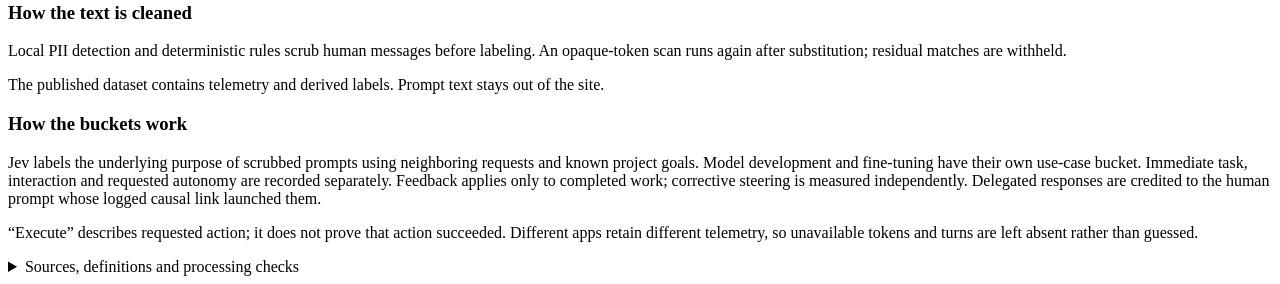
==== commit 2646072a: "Keep prompt text private and preserve Codex event IDs" ====
--- a/web/index.html
+++ b/web/index.html
@@ -1,6 +1,6 @@
 <!doctype html>
-<html lang="en" class="layout-compact layout-sidebar"><head><meta charset="utf-8"><meta name="viewport" content="width=device-width,initial-scale=1"><meta name="description" content="Coding-agent usage over time and a searchable prompt archive."><title>Agent Fieldnotes</title><link rel="icon" href="data:image/svg+xml,%3Csvg xmlns='http://www.w3.org/2000/svg' viewBox='0 0 40 40'%3E%3Crect width='40' height='40' rx='8' fill='%2314202c'/%3E%3Cpath d='M10 29V11h20M10 20h15' fill='none' stroke='%23fa673f' stroke-width='4'/%3E%3C/svg%3E"><link rel="preconnect" href="https://fonts.googleapis.com"><link rel="preconnect" href="https://fonts.gstatic.com" crossorigin><link href="https://fonts.googleapis.com/css2?family=IBM+Plex+Mono:wght@400;500&family=IBM+Plex+Sans:wght@400;500;600&family=Newsreader:opsz,wght@6..72,400;6..72,500&display=swap" rel="stylesheet"><link rel="stylesheet" href="/style.css"><script defer src="/trends.js"></script><script defer src="/app.js"></script><script defer src="/redesign.js"></script><link rel="stylesheet" href="/redesign.css"></head>
-<body><header><a class="brand" href="#usage">Agent Fieldnotes</a><nav aria-label="Main navigation"><a href="#usage">Usage</a><a href="#qualitative">Patterns</a><a href="#insights">Insights</a><a href="#archive">Prompts</a><a href="#method">Method</a></nav></header>
+<html lang="en" class="layout-compact layout-sidebar"><head><meta charset="utf-8"><meta name="viewport" content="width=device-width,initial-scale=1"><meta name="description" content="Coding-agent usage and conversation patterns over time."><title>Agent Fieldnotes</title><link rel="icon" href="data:image/svg+xml,%3Csvg xmlns='http://www.w3.org/2000/svg' viewBox='0 0 40 40'%3E%3Crect width='40' height='40' rx='8' fill='%2314202c'/%3E%3Cpath d='M10 29V11h20M10 20h15' fill='none' stroke='%23fa673f' stroke-width='4'/%3E%3C/svg%3E"><link rel="preconnect" href="https://fonts.googleapis.com"><link rel="preconnect" href="https://fonts.gstatic.com" crossorigin><link href="https://fonts.googleapis.com/css2?family=IBM+Plex+Mono:wght@400;500&family=IBM+Plex+Sans:wght@400;500;600&family=Newsreader:opsz,wght@6..72,400;6..72,500&display=swap" rel="stylesheet"><link rel="stylesheet" href="/style.css"><script defer src="/trends.js"></script><script defer src="/app.js"></script><script defer src="/redesign.js"></script><link rel="stylesheet" href="/redesign.css"></head>
+<body><header><a class="brand" href="#usage">Agent Fieldnotes</a><nav aria-label="Main navigation"><a href="#usage">Usage</a><a href="#qualitative">Patterns</a><a href="#insights">Insights</a><a href="#method">Method</a></nav></header>
 <main id="top"><section class="intro"><h1>Agent Fieldnotes</h1></section>
 <section id="usage" aria-labelledby="usage-title"><div class="section-head"><h2 id="usage-title">Usage</h2><div class="app-controls" id="app-controls" aria-label="Filter usage by app"><button class="active" data-app="all" aria-pressed="true">All apps</button></div></div>
 <div class="stats" id="stats" aria-live="polite"><div><span class="stat-value">—</span><span>Prompt records</span></div><div><span class="stat-value">—</span><span>Conversations</span></div><div><span class="stat-value">—</span><span>Prompts / conversation</span></div><div><span class="stat-value">—</span><span>Words / prompt</span></div></div>
@@ -26,6 +26,4 @@
 </section>
 </section>
 <section id="qualitative" aria-labelledby="qual-title"><div class="section-head"><h2 id="qual-title">Conversation patterns</h2><label class="qual-controls"><input type="checkbox" id="include-uninformative"> Show no-signal categories</label></div><div class="qual-toolbar"><div class="app-controls"><button id="qual-time" class="active" aria-pressed="true">Over time</button><button id="qual-overall" aria-pressed="false">Overall</button></div><label>Measure<select id="qual-measure"><option value="share">Share (%)</option><option value="count">Conversations</option></select></label></div><div class="qual-layout"><div><h3>Use cases</h3><p class="muted">One dominant purpose per conversation</p><div id="use-cases" class="distribution"></div></div><div><h3>Feedback on agent work</h3><p class="muted">Evaluations and contextual acceptance of completed work</p><div id="feedback-dist" class="distribution"></div><h3 class="steering-title">Observed steering</h3><p class="muted">Clarifications and corrections in retained human messages</p><div id="steering-dist" class="distribution"></div></div></div><div class="matrix-head"><h3>Feedback by steering level</h3><label>Month<select id="matrix-month"><option value="all">All time</option></select></label></div><div id="feedback-by-steering"></div></section>
-<section id="insights" aria-labelledby="insight-title"><div class="section-head"><h2 id="insight-title">Deeper insights</h2></div><div class="insight-group" id="insight-revisions"><h3 class="insight-group-title">Revisions and feedback</h3><div class="insight-grid"><article class="insight-figure" id="revision-breakdown-clear" data-insight="revision-breakdown-clear"><div class="native-insight"></div><details class="insight-source"><summary>Sources and data</summary><div class="insight-source-content">Loading definitions…</div></details></article><article class="insight-figure" id="dissatisfaction-trend-clear" data-insight="dissatisfaction-trend-clear"><div class="native-insight"></div><details class="insight-source"><summary>Sources and data</summary><div class="insight-source-content">Loading definitions…</div></details></article><article class="insight-figure" id="dissatisfaction-waterfall-clear" data-insight="dissatisfaction-waterfall-clear"><div class="native-insight"></div><details class="insight-source"><summary>Sources and data</summary><div class="insight-source-content">Loading definitions…</div></details></article></div></div><div class="insight-group" id="insight-workflow"><h3 class="insight-group-title">Requests and context</h3><div class="insight-grid"><article class="insight-figure" id="request-progression-clear" data-insight="request-progression-clear"><div class="native-insight"></div><details class="insight-source"><summary>Sources and data</summary><div class="insight-source-content">Loading definitions…</div></details></article><article class="insight-figure" id="token-composition-clear" data-insight="token-composition-clear"><div class="native-insight"></div><details class="insight-source"><summary>Sources and data</summary><div class="insight-source-content">Loading definitions…</div></details></article></div></div><div class="insight-group" id="insight-activity"><h3 class="insight-group-title">Recorded activity</h3><div class="insight-grid"><article class="insight-figure" id="tool-friction-clear" data-insight="tool-friction-clear"><div class="native-insight"></div><details class="insight-source"><summary>Sources and data</summary><div class="insight-source-content">Loading definitions…</div></details></article><article class="insight-figure" id="overlap-clear" data-insight="overlap-clear"><div class="native-insight"></div><details class="insight-source"><summary>Sources and data</summary><div class="insight-source-content">Loading definitions…</div></details></article><article class="insight-figure" id="prompt-clock-clear" data-insight="prompt-clock-clear"><div class="native-insight"></div><details class="insight-source"><summary>Sources and data</summary><div class="insight-source-content">Loading definitions…</div></details></article></div></div></section><section id="archive" aria-labelledby="archive-title"><div class="section-head"><h2 id="archive-title">Prompt archive</h2><p id="archive-total" class="muted">Loading archive…</p></div><div class="archive-view app-controls" aria-label="Archive view"><button id="view-prompts" disabled class="active" aria-pressed="true">Prompts</button><button id="view-threads" disabled aria-pressed="false">Conversations</button></div><div class="archive-tools"><label class="search-label"><span>Search the archive</span><input id="search" type="search" placeholder="Try “debug”, “research” or “subagent”" autocomplete="off"></label><label>App<select id="archive-app"><option value="all">All apps</option></select></label><label>Domain<select id="domain"><option value="all">All domains</option><option value="software">Software</option><option value="model_development">Model development</option><option value="data">Data</option><option value="creative">Creative</option><option value="personal">Personal</option><option value="infrastructure">Infrastructure</option><option value="other">Other</option><option value="unclear">Unclear</option></select></label><label class="thread-filter" hidden>Feedback<select id="feedback-filter"><option value="all">All feedback</option><option value="strongly_negative">Strongly negative</option><option value="negative">Negative</option><option value="mixed">Mixed</option><option value="positive">Positive</option><option value="strongly_positive">Strongly positive</option><option value="no_feedback">No explicit feedback</option><option value="uncertain">Uncertain</option></select></label><label class="thread-filter" hidden>Steering<select id="steering-filter"><option value="all">All steering</option><option value="none">None observed</option><option value="light">Light</option><option value="moderate">Moderate</option><option value="heavy">Heavy</option><option value="uncertain">Uncertain</option></select></label><label>Sort<select id="sort"><option value="newest">Newest first</option><option value="oldest">Oldest first</option><option value="shortest">Shortest first</option><option value="longest">Longest first</option></select></label></div>
-<div class="archive-layout"><aside aria-label="Use-case buckets"><h3>Use-case buckets</h3><div id="buckets"></div><p class="muted bucket-note">Use cases describe the underlying purpose. Project context helps distinguish model-development work from general software engineering.</p></aside><div><div class="results-head"><p id="result-count" aria-live="polite">Loading cleaned prompts…</p><button id="reset" class="text-button">Reset filters</button></div><div id="results"></div><div class="pagination"><button id="prev">Previous</button><span id="page-label"></span><button id="next">Next</button></div></div></div></section>
-<section id="method" aria-labelledby="method-title"><div class="section-head"><h2 id="method-title">Method</h2></div><div class="method-grid"><div><h3>What this captures</h3><p>Local history from the agents present in this build, as listed in the coverage table. Human-authored inputs are counted as prompts after tool results, automatic notifications and subagent instructions are excluded. Exact copied events are removed by stable ID and content signature; ambiguous forks are retained.</p><p>Charts count retained records, including repeated requests. The archive combines identical scrubbed text within an app and shows how many occurrences it had. Word counts include pasted code and context, measured before redaction.</p></div><div><h3>How the text is cleaned</h3><p>Deterministic local rules remove credentials, contact details, URLs, local paths and known harness wrappers before any label request. An opaque-token scan runs again after substitution; residual matches are withheld. No raw prompt text or key material leaves this machine.</p><p>Only the scrubbed static archive is hosted here. Raw logs, original prompts, account identifiers and processing credentials stay out of the site and out of Git.</p></div><div><h3>How the buckets work</h3><p>Jev labels the underlying purpose of scrubbed prompts using neighboring requests and known project goals. Model development and fine-tuning have their own use-case bucket. Immediate task, interaction and requested autonomy are recorded separately. Feedback applies only to completed work; corrective steering is measured independently. Delegated responses are credited to the human prompt whose logged causal link launched them.</p><p>“Execute” describes requested action; it does not prove that action succeeded. Different apps retain different telemetry, so unavailable tokens and turns are left absent rather than guessed.</p></div></div><details><summary>Sources, definitions and processing checks</summary><div id="method-details"></div><p>Classification: <a href="https://docs.typesafe.ai/introduction" target="_blank" rel="noopener">TypeSafe Jev</a> through this machine’s configured judge route, with labels cached by payload, model and rubric. Coverage by agent and month appears above; gaps are explicit.</p></details></section></main></body></html>
+<section id="insights" aria-labelledby="insight-title"><div class="section-head"><h2 id="insight-title">Deeper insights</h2></div><div class="insight-group" id="insight-revisions"><h3 class="insight-group-title">Revisions and feedback</h3><div class="insight-grid"><article class="insight-figure" id="revision-breakdown-clear" data-insight="revision-breakdown-clear"><div class="native-insight"></div><details class="insight-source"><summary>Sources and data</summary><div class="insight-source-content">Loading definitions…</div></details></article><article class="insight-figure" id="dissatisfaction-trend-clear" data-insight="dissatisfaction-trend-clear"><div class="native-insight"></div><details class="insight-source"><summary>Sources and data</summary><div class="insight-source-content">Loading definitions…</div></details></article><article class="insight-figure" id="dissatisfaction-waterfall-clear" data-insight="dissatisfaction-waterfall-clear"><div class="native-insight"></div><details class="insight-source"><summary>Sources and data</summary><div class="insight-source-content">Loading definitions…</div></details></article></div></div><div class="insight-group" id="insight-workflow"><h3 class="insight-group-title">Requests and context</h3><div class="insight-grid"><article class="insight-figure" id="request-progression-clear" data-insight="request-progression-clear"><div class="native-insight"></div><details class="insight-source"><summary>Sources and data</summary><div class="insight-source-content">Loading definitions…</div></details></article><article class="insight-figure" id="token-composition-clear" data-insight="token-composition-clear"><div class="native-insight"></div><details class="insight-source"><summary>Sources and data</summary><div class="insight-source-content">Loading definitions…</div></details></article></div></div><div class="insight-group" id="insight-activity"><h3 class="insight-group-title">Recorded activity</h3><div class="insight-grid"><article class="insight-figure" id="tool-friction-clear" data-insight="tool-friction-clear"><div class="native-insight"></div><details class="insight-source"><summary>Sources and data</summary><div class="insight-source-content">Loading definitions…</div></details></article><article class="insight-figure" id="overlap-clear" data-insight="overlap-clear"><div class="native-insight"></div><details class="insight-source"><summary>Sources and data</summary><div class="insight-source-content">Loading definitions…</div></details></article><article class="insight-figure" id="prompt-clock-clear" data-insight="prompt-clock-clear"><div class="native-insight"></div><details class="insight-source"><summary>Sources and data</summary><div class="insight-source-content">Loading definitions…</div></details></article></div></div></section><section id="method" aria-labelledby="method-title"><div class="section-head"><h2 id="method-title">Method</h2></div><div class="method-grid"><div><h3>What this captures</h3><p>Local history from the agents present in this build, as listed in the coverage table. Human-authored inputs are counted as prompts after tool results, automatic notifications and subagent instructions are excluded. Exact copied events are removed by stable ID and content signature; ambiguous forks are retained.</p><p>Charts count retained records, including repeated requests. Word counts include pasted code and context, measured before redaction.</p></div><div><h3>How the text is cleaned</h3><p>Local PII detection and deterministic rules scrub human messages before labeling. An opaque-token scan runs again after substitution; residual matches are withheld. </p><p>The published dataset contains telemetry and derived labels. Prompt text stays out of the site.</p></div><div><h3>How the buckets work</h3><p>Jev labels the underlying purpose of scrubbed prompts using neighboring requests and known project goals. Model development and fine-tuning have their own use-case bucket. Immediate task, interaction and requested autonomy are recorded separately. Feedback applies only to completed work; corrective steering is measured independently. Delegated responses are credited to the human prompt whose logged causal link launched them.</p><p>“Execute” describes requested action; it does not prove that action succeeded. Different apps retain different telemetry, so unavailable tokens and turns are left absent rather than guessed.</p></div></div><details><summary>Sources, definitions and processing checks</summary><div id="method-details"></div><p>Classification: <a href="https://docs.typesafe.ai/introduction" target="_blank" rel="noopener">TypeSafe Jev</a> through this machine’s configured judge route, with labels cached by payload, model and rubric. Coverage by agent and month appears above; gaps are explicit.</p></details></section></main></body></html>
